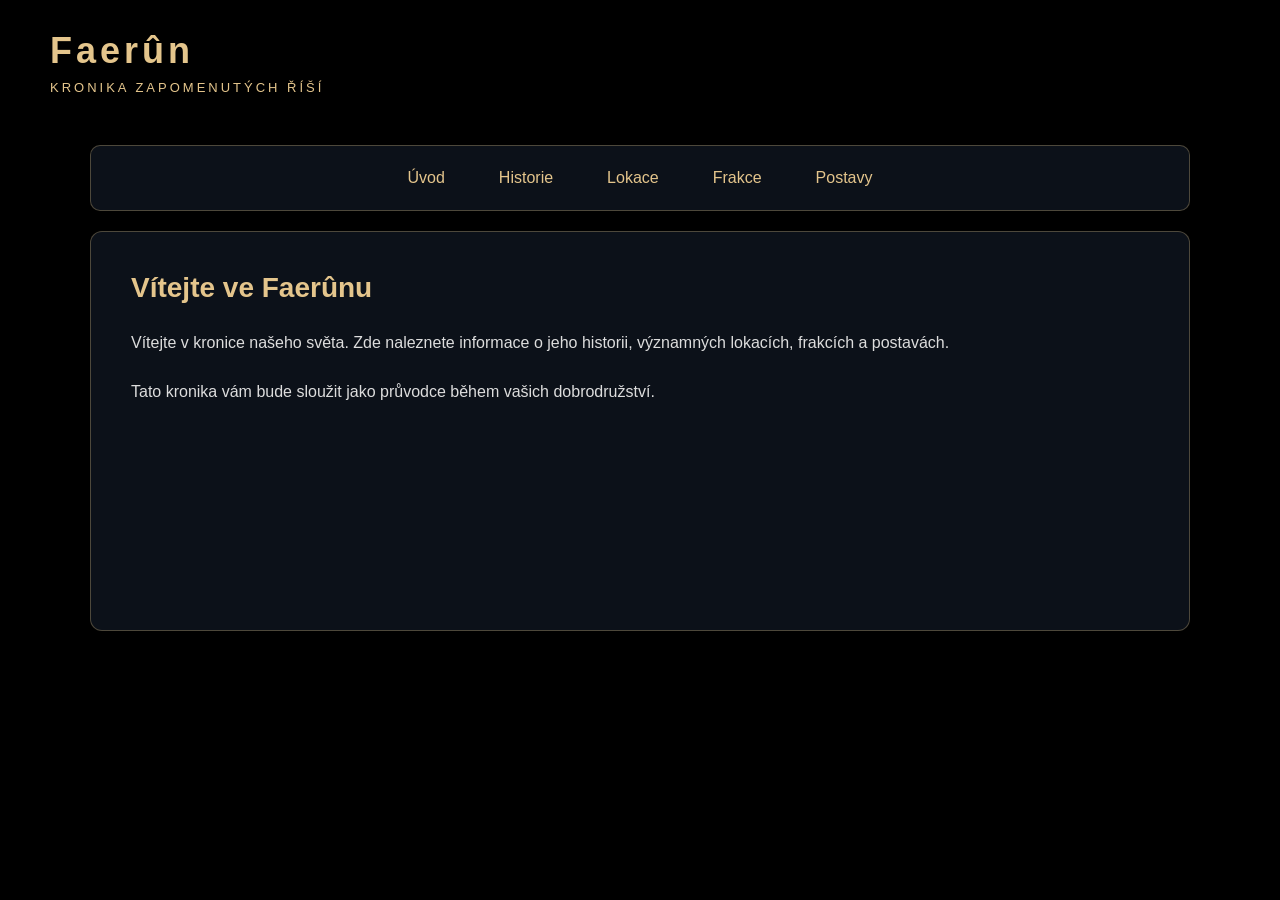
==== index.html @ 9e265f23 "prvni verze" ====
<!DOCTYPE html>
<html lang="cs">

<head>
    <meta charset="UTF-8">
    <meta name="viewport" content="width=device-width, initial-scale=1.0">
    <title>Faerûn | Kronika světa</title>
    <link rel="stylesheet" href="style.css">
</head>

<body>

    <video autoplay muted loop playsinline id="background-video">
        <source src="Untitled_project.mp4" type="video/mp4">
    </video>

    <div class="overlay"></div>
    <header class="hlavicka">
    <h1>Faerûn</h1>
    <p>Kronika Zapomenutých říší</p>
    </header>

<!-- NAVIGACNI LISTA -->

<nav class="navigace">
    <a href="index.html">Úvod</a>
    <a href="historie.html">Historie</a>
    <a href="lokace.html">Lokace</a>
    <a href="frakce.html">Frakce</a>
    <a href="#postavy">Postavy</a>
</nav>

<!-- HLAVNI OBSAH STRANKY -->

<main class="obsah uvodni-stranka">

    <!-- CTECI OKNO -->
    <article class="clanek">
        <h2>Vítejte ve Faerûnu</h2>

        <p>
            Vítejte v kronice našeho světa.
            Zde naleznete informace o jeho historii,
            významných lokacích, frakcích a postavách.
        </p>

        <p>
            Tato kronika vám bude sloužit jako
            průvodce během vašich dobrodružství.
        </p>
    </article>

</main>


</body>
</html>
---- style.css ----
* {
    margin: 0;
    padding: 0;
    box-sizing: border-box;
}

body {
    width: 100%;
    min-height: 100vh;
    overflow-x: hidden;
    background-color: black;
    color: white;
}

#background-video {
    position: fixed;
    top: 0;
    left: 0;
    width: 100%;
    height: 100%;
    object-fit: cover;
    z-index: -2;
    pointer-events: none;
}

.overlay {
    position: fixed;
    top: 0;
    left: 0;
    width: 100%;
    height: 100%;
    background-color: rgba(0, 0, 0, 0.60);
    z-index: -1;
    pointer-events: none;
}


/* HLAVICKA WEBU */

.hlavicka {
    padding: 30px 50px;
    color: white;
    font-family: Arial, sans-serif;
}

.hlavicka h1 {
    font-size: 36px;
    letter-spacing: 4px;
    color: #e4c58c;
}

.hlavicka p {
    font-size: 13px;
    color: #e4c58c;
    margin-top: 8px;
    letter-spacing: 3px;
    text-transform: uppercase;
}



/* HLAVNI CTECI OKNO */

.obsah {
    max-width: 1100px;
    min-height: 400px;
    margin: 20px auto;
    padding: 40px;

    background-color: rgba(15, 20, 30, 0.85);
    border: 1px solid rgba(228, 197, 140, 0.3);
    border-radius: 12px;

    color: white;
    font-family: Arial, sans-serif;

    display: flex;
    gap: 25px;
    align-items: flex-start;
}

.obsah h2 {
    font-size: 28px;
    color: #e4c58c;
    margin-bottom: 25px;
}

.obsah p {
    font-size: 16px;
    line-height: 1.8;
    margin-bottom: 20px;
    color: #dddddd;
}


/* NAVIGACNI LISTA */

.navigace {
    display: flex;
    justify-content: center;
    flex-wrap: wrap;
    gap: 30px;

    max-width: 1100px;
    margin: 20px auto;
    padding: 15px 25px;

    background-color: rgba(15, 20, 30, 0.85);
    border: 1px solid rgba(228, 197, 140, 0.3);
    border-radius: 10px;
}

.navigace a {
    color: #e4c58c;
    text-decoration: none;
    font-family: Arial, sans-serif;
    font-size: 16px;
    padding: 8px 12px;
    transition: color 0.3s;
}

.navigace a:hover {
    color: white;
}


/* BOCNI NAVIGACNI PANEL */

.bocni-panel {
    width: 220px;
    padding: 20px;

    background-color: rgba(10, 15, 25, 0.7);
    border: 1px solid rgba(228, 197, 140, 0.3);
    border-radius: 10px;

    font-family: Arial, sans-serif;
}

.bocni-panel h3 {
    color: #e4c58c;
    margin-bottom: 20px;
}

.bocni-panel a {
    display: block;
    color: #cccccc;
    text-decoration: none;
    padding: 10px;
}

.bocni-panel a:hover {
    color: #e4c58c;
    background-color: rgba(255, 255, 255, 0.05);
    border-radius: 5px;
}

/* CTECI CAST */

.clanek {
    flex: 1;
    min-width: 0;
}

/* BOCNI PANEL */

.bocni-panel {
    flex-shrink: 0;
}


/* UVODNI STRANKA */

.uvodni-stranka .clanek {
    width: 100%;
}
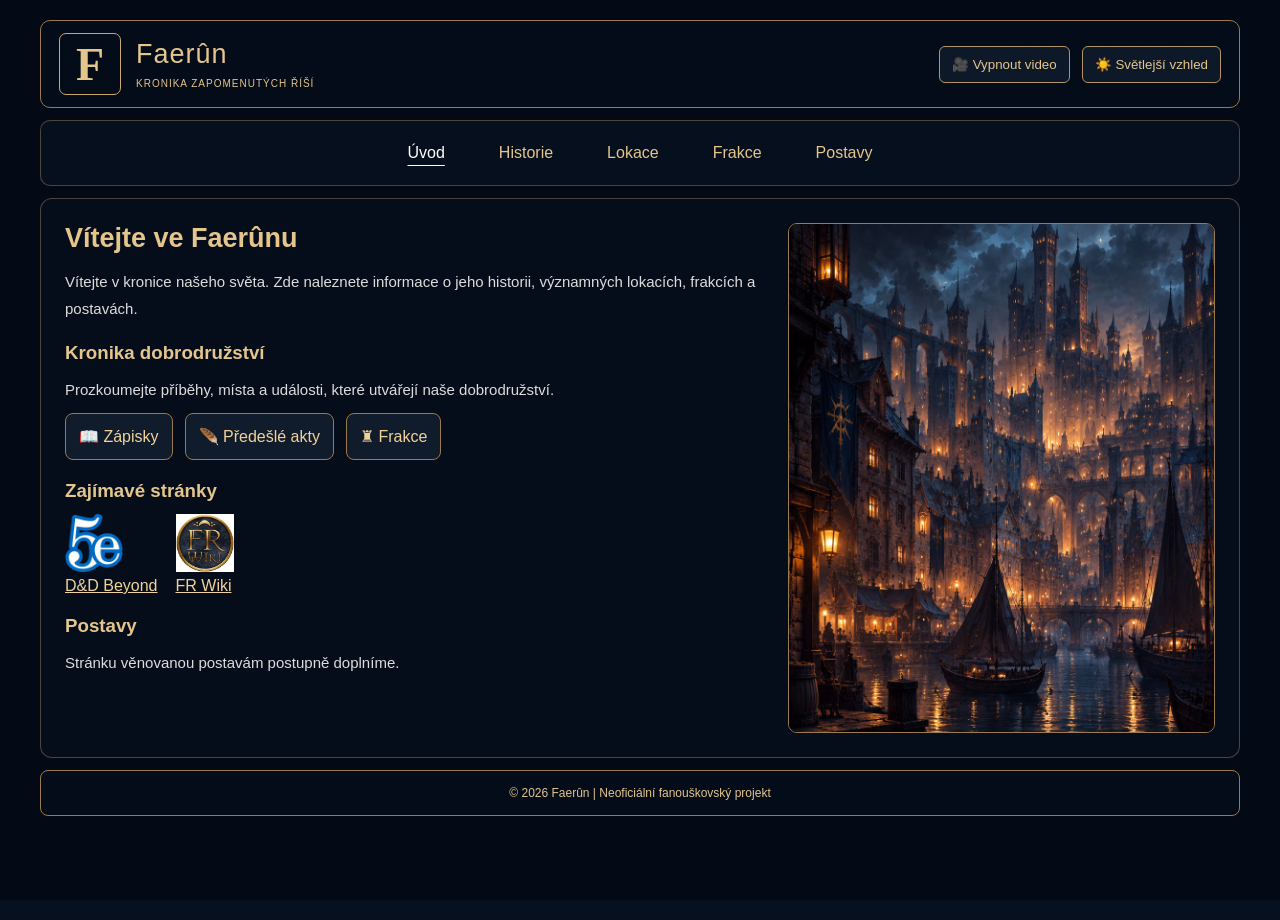
==== commit 44154efc: "Dokončena úvodní stránka podle Figmy" ====
--- a/index.html
+++ b/index.html
@@ -1,58 +1,76 @@
-
 <!DOCTYPE html>
 <html lang="cs">
-
 <head>
-    <meta charset="UTF-8">
-    <meta name="viewport" content="width=device-width, initial-scale=1.0">
-    <title>Faerûn | Kronika světa</title>
-    <link rel="stylesheet" href="style.css">
+  <meta charset="UTF-8">
+  <meta name="viewport" content="width=device-width, initial-scale=1.0">
+  <meta name="description" content="Fanouškovská kronika světa Faerûn pro dobrodružství Dungeons & Dragons.">
+  <title>Faerûn | Kronika Zapomenutých říší</title>
+  <link rel="stylesheet" href="style.css">
 </head>
-
-<body>
-
-    <video autoplay muted loop playsinline id="background-video">
-        <source src="Untitled_project.mp4" type="video/mp4">
-    </video>
-
-    <div class="overlay"></div>
+<body class="novy-uvod">
+  <video autoplay muted loop playsinline id="background-video" aria-hidden="true">
+    <source src="Untitled_project.mp4" type="video/mp4">
+  </video>
+  <div class="overlay" aria-hidden="true"></div>
+  <div class="web-obal">
     <header class="hlavicka">
-    <h1>Faerûn</h1>
-    <p>Kronika Zapomenutých říší</p>
+      <div class="znacka">
+        <!-- Dočasné písmeno F lze později nahradit logem, až bude ve složce images. -->
+        <div class="znacka-ikona" aria-hidden="true">F</div>
+        <div><h1>Faerûn</h1><p>Kronika Zapomenutých říší</p></div>
+      </div>
+      <div class="prepinace" aria-label="Nastavení vzhledu">
+        <button type="button" id="video-toggle" aria-pressed="true">🎥 Vypnout video</button>
+        <button type="button" id="theme-toggle" aria-pressed="false">☀️ Světlejší vzhled</button>
+      </div>
     </header>
-
-<!-- NAVIGACNI LISTA -->
-
-<nav class="navigace">
-    <a href="index.html">Úvod</a>
-    <a href="historie.html">Historie</a>
-    <a href="lokace.html">Lokace</a>
-    <a href="frakce.html">Frakce</a>
-    <a href="#postavy">Postavy</a>
-</nav>
-
-<!-- HLAVNI OBSAH STRANKY -->
-
-<main class="obsah uvodni-stranka">
-
-    <!-- CTECI OKNO -->
-    <article class="clanek">
+    <nav class="navigace" aria-label="Hlavní navigace">
+      <a href="index.html" aria-current="page">Úvod</a>
+      <a href="historie.html">Historie</a>
+      <a href="lokace.html">Lokace</a>
+      <a href="frakce.html">Frakce</a>
+      <a href="#postavy">Postavy</a>
+    </nav>
+    <main class="obsah uvodni-stranka">
+      <article class="clanek">
         <h2>Vítejte ve Faerûnu</h2>
-
-        <p>
-            Vítejte v kronice našeho světa.
-            Zde naleznete informace o jeho historii,
-            významných lokacích, frakcích a postavách.
-        </p>
-
-        <p>
-            Tato kronika vám bude sloužit jako
-            průvodce během vašich dobrodružství.
-        </p>
-    </article>
-
-</main>
-
-
+        <p>Vítejte v kronice našeho světa. Zde naleznete informace o jeho historii, významných lokacích, frakcích a postavách.</p>
+        <h3>Kronika dobrodružství</h3>
+        <p>Prozkoumejte příběhy, místa a události, které utvářejí naše dobrodružství.</p>
+        <div class="rychle-odkazy">
+          <a href="historie.html">📖 Zápisky</a>
+          <a href="lokace.html">🪶 Předešlé akty</a>
+          <a href="frakce.html">♜ Frakce</a>
+        </div>
+        <h3>Zajímavé stránky</h3>
+        <div class="externi-odkazy">
+          <a href="https://www.dndbeyond.com/" target="_blank" rel="noopener noreferrer"><img src="images/5etools.webp" alt="Ikona herních pravidel">D&amp;D Beyond</a>
+          <a href="https://forgottenrealms.fandom.com/wiki/Main_Page" target="_blank" rel="noopener noreferrer"><img src="images/wiki.jpg" alt="Logo Forgotten Realms Wiki">FR Wiki</a>
+        </div>
+        <section id="postavy" aria-labelledby="postavy-nadpis">
+          <h3 id="postavy-nadpis">Postavy</h3>
+          <p>Stránku věnovanou postavám postupně doplníme.</p>
+        </section>
+      </article>
+      <figure class="hlavni-obrazek"><img src="images/pozadí.png" alt="Fantasy ilustrace světa Faerûn"></figure>
+    </main>
+    <footer class="paticka">© 2026 Faerûn | Neoficiální fanouškovský projekt</footer>
+  </div>
+  <script>
+    const videoTlacitko = document.getElementById('video-toggle');
+    const vzhledTlacitko = document.getElementById('theme-toggle');
+    const video = document.getElementById('background-video');
+    videoTlacitko.addEventListener('click', () => {
+      const vypnuto = document.body.classList.toggle('video-vypnuto');
+      if (vypnuto) video.pause(); else video.play().catch(() => {});
+      videoTlacitko.setAttribute('aria-pressed', String(!vypnuto));
+      videoTlacitko.textContent = vypnuto ? '🎥 Zapnout video' : '🎥 Vypnout video';
+    });
+    vzhledTlacitko.addEventListener('click', () => {
+      const svetly = document.body.classList.toggle('denni-rezim');
+      vzhledTlacitko.setAttribute('aria-pressed', String(svetly));
+      vzhledTlacitko.textContent = svetly ? '🌙 Tmavší vzhled' : '☀️ Světlejší vzhled';
+    });
+  </script>
 </body>
 </html>
--- a/style.css
+++ b/style.css
@@ -175,3 +175,37 @@
 .uvodni-stranka .clanek {
     width: 100%;
 }
+
+
+/* NOVÝ VZHLED ÚVODNÍ STRÁNKY – ostatní podstránky zůstávají beze změny */
+body.novy-uvod { background: #07101e url("images/pozadí lísty 1.webp") center / cover fixed; font-family: Arial, sans-serif; }
+.novy-uvod #background-video { z-index: -3; }
+.novy-uvod .overlay { background: rgba(3, 9, 19, .73); z-index: -2; }
+.novy-uvod.video-vypnuto #background-video { display: none; }
+.novy-uvod.denni-rezim .overlay { background: rgba(12, 20, 30, .40); }
+.novy-uvod .web-obal { width: min(1200px, calc(100% - 32px)); margin: 20px auto; }
+.novy-uvod .hlavicka { padding: 12px 18px; display: flex; justify-content: space-between; align-items: center; gap: 20px; border: 1px solid #9b7a4b; background: rgba(5, 13, 27, .88); border-radius: 10px; }
+.novy-uvod .znacka { display: flex; align-items: center; gap: 15px; }
+.novy-uvod .znacka-ikona { width: 62px; height: 62px; display: grid; place-items: center; border: 1px solid #cba86a; border-radius: 7px; color: #e4c58c; font: bold 46px Georgia,serif; }
+.novy-uvod .hlavicka h1 { font-size: 27px; letter-spacing: 1px; font-weight: normal; }
+.novy-uvod .hlavicka p { font-size: 10px; letter-spacing: 1px; }
+.novy-uvod .prepinace { display: flex; flex-wrap: wrap; gap: 12px; }
+.novy-uvod .prepinace button { background: #0d1829; border: 1px solid #b39360; border-radius: 6px; color: #e4c58c; padding: 10px 12px; cursor: pointer; }
+.novy-uvod .prepinace button:focus-visible, .novy-uvod a:focus-visible { outline: 3px solid #ffe2a2; outline-offset: 3px; }
+.novy-uvod .navigace { max-width: none; margin: 12px 0; background: rgba(7, 17, 32, .92); }
+.novy-uvod .navigace a[aria-current="page"] { color: white; text-decoration: underline; text-underline-offset: 7px; }
+.novy-uvod .obsah { max-width: none; min-height: 0; margin: 0; padding: 24px; background: rgba(7, 15, 28, .92); }
+.novy-uvod .uvodni-stranka { display: grid; grid-template-columns: minmax(0, 1.3fr) minmax(240px, .8fr); align-items: stretch; gap: 28px; }
+.novy-uvod .obsah h2 { font-size: 27px; margin-bottom: 14px; }
+.novy-uvod .obsah h3 { color: #e4c58c; margin: 20px 0 12px; }
+.novy-uvod .obsah p { font-size: 15px; margin-bottom: 10px; }
+.novy-uvod .rychle-odkazy { display: flex; flex-wrap: wrap; gap: 12px; }
+.novy-uvod .rychle-odkazy a { display: inline-block; color: #f1d39a; text-decoration: none; border: 1px solid #9b7a4b; border-radius: 8px; padding: 13px; background: #101b2c; }
+.novy-uvod .externi-odkazy { display: flex; gap: 18px; flex-wrap: wrap; }
+.novy-uvod .externi-odkazy a { color: #f1d39a; }
+.novy-uvod .externi-odkazy img { width: 58px; height: 58px; object-fit: contain; display: block; margin-bottom: 5px; }
+.novy-uvod .hlavni-obrazek { margin: 0; }
+.novy-uvod .hlavni-obrazek img { width: 100%; height: 100%; max-height: 510px; object-fit: cover; border-radius: 9px; border: 1px solid #9b7a4b; display: block; }
+.novy-uvod .paticka { text-align: center; padding: 15px; border: 1px solid #9b7a4b; border-radius: 8px; color: #e4c58c; font-size: 12px; background: rgba(5, 13, 27, .92); margin-top: 12px; }
+@media (max-width: 760px) { .novy-uvod .hlavicka { flex-direction: column; align-items: flex-start; } .novy-uvod .uvodni-stranka { grid-template-columns: 1fr; } .novy-uvod .obsah { padding: 18px; } .novy-uvod .navigace { gap: 6px; } .novy-uvod .navigace a { font-size: 14px; padding: 8px; } .novy-uvod .hlavni-obrazek img { max-height: 400px; } }
+@media (prefers-reduced-motion: reduce) { .novy-uvod #background-video { display: none; } }
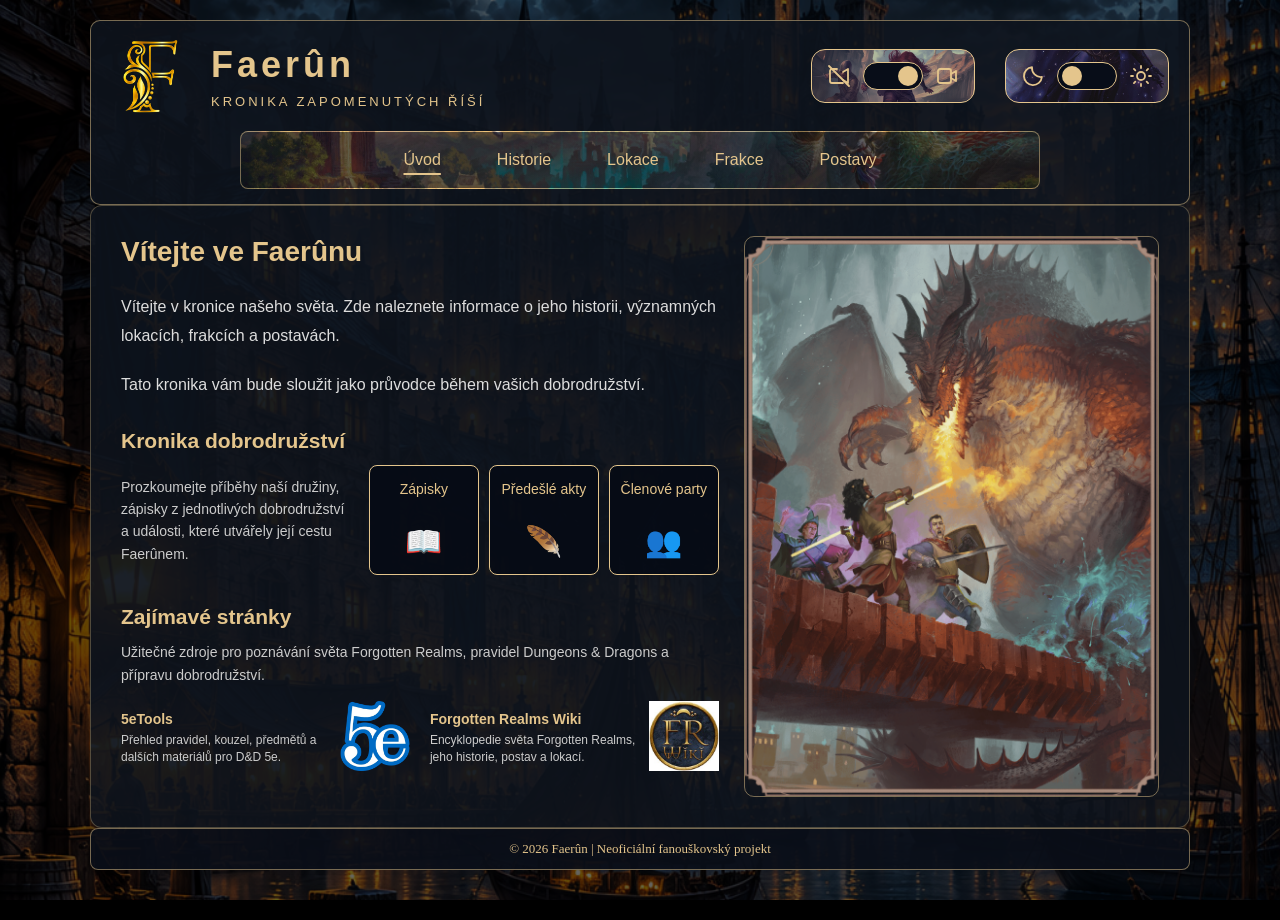
==== commit 3d5b7c1c: "Snad v pohodě verze" ====
--- a/index.html
+++ b/index.html
@@ -1,76 +1,328 @@
+
 <!DOCTYPE html>
 <html lang="cs">
+
 <head>
-  <meta charset="UTF-8">
-  <meta name="viewport" content="width=device-width, initial-scale=1.0">
-  <meta name="description" content="Fanouškovská kronika světa Faerûn pro dobrodružství Dungeons & Dragons.">
-  <title>Faerûn | Kronika Zapomenutých říší</title>
-  <link rel="stylesheet" href="style.css">
+    <meta charset="UTF-8">
+    <meta name="viewport" content="width=device-width, initial-scale=1.0">
+    <title>Faerûn | Kronika světa</title>
+
+    <!-- Nacteme ulozene nastaveni jeste pred vykreslenim -->
+    <script>
+        try {
+            // Nacteme nastaveni z prohlizece
+            const ulozeneVideo = localStorage.getItem("videoZapnuto");
+            const ulozenyRezim = localStorage.getItem("svetlyRezim");
+
+            // Nastavime tridy primo na HTML element
+            if (ulozeneVideo === "false") {
+                document.documentElement.classList.add("video-vypnuto");
+            }
+
+            if (ulozenyRezim === "true") {
+                document.documentElement.classList.add("rezim-svetly");
+            }
+
+        } catch (chyba) {
+            // Pokud uloziste neni dostupne, zustane vychozi vzhled
+        }
+    </script>
+
+    <link rel="stylesheet" href="style.css">
 </head>
-<body class="novy-uvod">
-  <video autoplay muted loop playsinline id="background-video" aria-hidden="true">
-    <source src="Untitled_project.mp4" type="video/mp4">
-  </video>
-  <div class="overlay" aria-hidden="true"></div>
-  <div class="web-obal">
-    <header class="hlavicka">
-      <div class="znacka">
-        <!-- Dočasné písmeno F lze později nahradit logem, až bude ve složce images. -->
-        <div class="znacka-ikona" aria-hidden="true">F</div>
-        <div><h1>Faerûn</h1><p>Kronika Zapomenutých říší</p></div>
-      </div>
-      <div class="prepinace" aria-label="Nastavení vzhledu">
-        <button type="button" id="video-toggle" aria-pressed="true">🎥 Vypnout video</button>
-        <button type="button" id="theme-toggle" aria-pressed="false">☀️ Světlejší vzhled</button>
-      </div>
-    </header>
-    <nav class="navigace" aria-label="Hlavní navigace">
-      <a href="index.html" aria-current="page">Úvod</a>
-      <a href="historie.html">Historie</a>
-      <a href="lokace.html">Lokace</a>
-      <a href="frakce.html">Frakce</a>
-      <a href="#postavy">Postavy</a>
-    </nav>
-    <main class="obsah uvodni-stranka">
-      <article class="clanek">
+
+
+<body>
+
+    <video autoplay muted loop playsinline id="background-video">
+        <source src="Untitled_project.mp4" type="video/mp4">
+    </video>
+
+    <div class="overlay"></div>
+
+    <!-- HLAVICKA WEBU -->
+<!-- Obsahuje logo, nazev webu a podnadpis -->
+
+<!-- SPOLECNY PANEL HLAVICKY A NAVIGACE -->
+<div class="horni-panel">
+
+<header class="hlavicka">
+
+    <!-- Logo webu -->
+    <img
+        src="images/logo webu.png"
+        alt="Logo Faerûnu"
+        class="logo"
+    >
+
+    <!-- Textova cast hlavicky -->
+    <div class="nazev-webu">
+
+        <h1>Faerûn</h1>
+
+        <p>Kronika Zapomenutých říší</p>
+
+    </div>
+
+<!-- OVLADANI VZHLEDU WEBU -->
+<!-- Tlacitka pro prepinani pozadi a barevneho rezimu -->
+
+<div class="ovladani">
+
+    <!-- PREPINAC VIDEA -->
+    <div class="skupina-prepinace panel-video">
+        <!-- Ikona vypnute kamery -->
+        <svg class="symbol-prepinace" viewBox="0 0 24 24"
+             fill="none" stroke="currentColor"
+             stroke-width="1.8" stroke-linecap="round"
+             stroke-linejoin="round" aria-hidden="true">
+            <path d="m16 16 5 3V5l-5 3"/>
+            <path d="M10 5H5a2 2 0 0 0-2 2v10a2 2 0 0 0 2 2h11"/>
+            <path d="m2 2 20 20"/>
+        </svg>
+
+        <!-- Posuvnik videa -->
+        <button id="prepinac-videa"
+                class="posuvny-prepinac zapnuto"
+                type="button"
+                aria-label="Zapnout nebo vypnout video na pozadí"
+                aria-pressed="true">
+            <span class="kolecko"></span>
+        </button>
+
+        <!-- Ikona zapnute kamery -->
+        <svg class="symbol-prepinace" viewBox="0 0 24 24"
+             fill="none" stroke="currentColor"
+             stroke-width="1.8" stroke-linecap="round"
+             stroke-linejoin="round" aria-hidden="true">
+            <rect x="3" y="5" width="13" height="14" rx="2"/>
+            <path d="m16 10 5-3v10l-5-3"/>
+        </svg>
+
+    </div>
+
+
+    <!-- PREPINAC BAREVNEHO REZIMU -->
+    <div class="skupina-prepinace panel-rezim">
+        <!-- Ikona mesice: tmavy rezim -->
+        <svg class="symbol-prepinace" viewBox="0 0 24 24"
+             fill="none" stroke="currentColor"
+             stroke-width="1.8" stroke-linecap="round"
+             stroke-linejoin="round" aria-hidden="true">
+            <path d="M20.9 13A9 9 0 0 1 11 3.1 9 9 0 1 0 20.9 13Z"/>
+        </svg>
+
+        <!-- Posuvnik rezimu -->
+        <button id="prepinac-rezimu"
+                class="posuvny-prepinac"
+                type="button"
+                aria-label="Zapnout nebo vypnout světlý režim"
+                aria-pressed="false">
+            <span class="kolecko"></span>
+        </button>
+
+        <!-- Ikona slunce: svetly rezim -->
+        <svg class="symbol-prepinace" viewBox="0 0 24 24"
+             fill="none" stroke="currentColor"
+             stroke-width="1.8" stroke-linecap="round"
+             stroke-linejoin="round" aria-hidden="true">
+            <circle cx="12" cy="12" r="4"/>
+            <path d="M12 2v2m0 16v2M4.93 4.93l1.42 1.42m11.3 11.3 1.42 1.42M2 12h2m16 0h2M4.93 19.07l1.42-1.42m11.3-11.3 1.42-1.42"/>
+        </svg>
+
+    </div>
+
+</div>
+
+</header>
+
+<!-- HLAVNI NAVIGACE WEBU -->
+<!-- Trida aktivni oznacuje prave otevrenou stranku -->
+
+<nav class="navigace">
+
+    <a href="index.html" class="aktivni" aria-current="page">Úvod</a>
+
+    <a href="historie.html">Historie</a>
+
+    <a href="lokace.html">Lokace</a>
+
+    <a href="frakce.html">Frakce</a>
+
+    <a href="#postavy">Postavy</a>
+
+</nav>
+<!-- Konec spolecneho panelu -->
+</div>
+
+<!-- ================================== -->
+<!-- HLAVNI OBSAH UVODNI STRANKY        -->
+<!-- ================================== -->
+
+<main class="obsah uvodni-stranka">
+
+    <!-- LEVA CAST: UVODNI TEXT -->
+    <article class="clanek">
+
         <h2>Vítejte ve Faerûnu</h2>
-        <p>Vítejte v kronice našeho světa. Zde naleznete informace o jeho historii, významných lokacích, frakcích a postavách.</p>
-        <h3>Kronika dobrodružství</h3>
-        <p>Prozkoumejte příběhy, místa a události, které utvářejí naše dobrodružství.</p>
-        <div class="rychle-odkazy">
-          <a href="historie.html">📖 Zápisky</a>
-          <a href="lokace.html">🪶 Předešlé akty</a>
-          <a href="frakce.html">♜ Frakce</a>
+
+        <p>
+            Vítejte v kronice našeho světa.
+            Zde naleznete informace o jeho historii,
+            významných lokacích, frakcích a postavách.
+        </p>
+
+        <p>
+            Tato kronika vám bude sloužit jako
+            průvodce během vašich dobrodružství.
+        </p>
+
+
+<!-- ================================== -->
+<!-- SEKCE KRONIKA DOBRODRUZSTVI        -->
+<!-- ================================== -->
+
+<section class="sekce-kronika">
+
+    <!-- Nadpis sekce -->
+    <h3>Kronika dobrodružství</h3>
+
+    <!-- Spolecny radek pro popis a karty -->
+    <div class="kronika-rozlozeni">
+
+        <!-- Leva cast: popis kroniky -->
+        <p class="popis-sekce">
+            Prozkoumejte příběhy naší družiny,
+            zápisky z jednotlivých dobrodružství
+            a události, které utvářely její cestu Faerûnem.
+        </p>
+
+        <!-- Prava cast: tri karty -->
+        <div class="uvodni-karty">
+
+            <a href="#" class="uvodni-karta">
+                <span>Zápisky</span>
+                <span class="ikona-karty">📖</span>
+            </a>
+
+            <a href="#" class="uvodni-karta">
+                <span>Předešlé akty</span>
+                <span class="ikona-karty">🪶</span>
+            </a>
+
+            <a href="#" class="uvodni-karta">
+                <span>Členové party</span>
+                <span class="ikona-karty">👥</span>
+            </a>
+
         </div>
-        <h3>Zajímavé stránky</h3>
-        <div class="externi-odkazy">
-          <a href="https://www.dndbeyond.com/" target="_blank" rel="noopener noreferrer"><img src="images/5etools.webp" alt="Ikona herních pravidel">D&amp;D Beyond</a>
-          <a href="https://forgottenrealms.fandom.com/wiki/Main_Page" target="_blank" rel="noopener noreferrer"><img src="images/wiki.jpg" alt="Logo Forgotten Realms Wiki">FR Wiki</a>
+
+    </div>
+
+</section>
+
+
+<!-- ================================== -->
+<!-- SEKCE: ZAJIMAVE STRANKY           -->
+<!-- ================================== -->
+
+<section class="sekce-zajimavosti">
+
+    <!-- Nadpis sekce -->
+    <h3>Zajímavé stránky</h3>
+
+    <!-- Kratky popis externich zdroju -->
+    <p class="popis-sekce">
+        Užitečné zdroje pro poznávání světa Forgotten Realms,
+        pravidel Dungeons & Dragons a přípravu dobrodružství.
+    </p>
+
+</section>
+
+<!-- ================================== -->
+<!-- EXTERNI ODKAZY NA ZAJIMAVE WEBY   -->
+<!-- ================================== -->
+
+<div class="externi-odkazy">
+
+    <!-- PRVNI ODKAZ: 5eTools -->
+    <div class="externi-polozka">
+
+        <!-- Textova cast odkazu -->
+        <div class="externi-text">
+            <h4>5eTools</h4>
+            <p>
+                Přehled pravidel, kouzel, předmětů
+                a dalších materiálů pro D&D 5e.
+            </p>
         </div>
-        <section id="postavy" aria-labelledby="postavy-nadpis">
-          <h3 id="postavy-nadpis">Postavy</h3>
-          <p>Stránku věnovanou postavám postupně doplníme.</p>
-        </section>
-      </article>
-      <figure class="hlavni-obrazek"><img src="images/pozadí.png" alt="Fantasy ilustrace světa Faerûn"></figure>
-    </main>
-    <footer class="paticka">© 2026 Faerûn | Neoficiální fanouškovský projekt</footer>
-  </div>
-  <script>
-    const videoTlacitko = document.getElementById('video-toggle');
-    const vzhledTlacitko = document.getElementById('theme-toggle');
-    const video = document.getElementById('background-video');
-    videoTlacitko.addEventListener('click', () => {
-      const vypnuto = document.body.classList.toggle('video-vypnuto');
-      if (vypnuto) video.pause(); else video.play().catch(() => {});
-      videoTlacitko.setAttribute('aria-pressed', String(!vypnuto));
-      videoTlacitko.textContent = vypnuto ? '🎥 Zapnout video' : '🎥 Vypnout video';
-    });
-    vzhledTlacitko.addEventListener('click', () => {
-      const svetly = document.body.classList.toggle('denni-rezim');
-      vzhledTlacitko.setAttribute('aria-pressed', String(svetly));
-      vzhledTlacitko.textContent = svetly ? '🌙 Tmavší vzhled' : '☀️ Světlejší vzhled';
-    });
-  </script>
+
+        <!-- Klikaci logo -->
+        <a href="https://5e.tools/"
+           target="_blank"
+           rel="noopener noreferrer">
+
+            <img src="images/5etools.webp"
+                 alt="Otevřít 5eTools">
+        </a>
+
+    </div>
+
+    <!-- DRUHY ODKAZ: FORGOTTEN REALMS WIKI -->
+    <div class="externi-polozka">
+
+        <!-- Textova cast odkazu -->
+        <div class="externi-text">
+            <h4>Forgotten Realms Wiki</h4>
+            <p>
+                Encyklopedie světa Forgotten Realms,
+                jeho historie, postav a lokací.
+            </p>
+        </div>
+
+        <!-- Klikaci logo -->
+        <a href="https://forgottenrealms.fandom.com/wiki/Main_Page"
+           target="_blank"
+           rel="noopener noreferrer">
+
+            <img src="images/wiki.jpg"
+                 alt="Otevřít Forgotten Realms Wiki">
+        </a>
+
+    </div>
+
+</div>
+
+    </article>
+
+    <!-- PRAVA CAST: OBRAZEK DRAKA -->
+    <div class="uvodni-obrazek">
+
+        <img
+            src="images/drak úvodní stránka.png"
+            alt="Fantasy ilustrace draka v boji"
+        >
+
+    </div>
+
+</main>
+
+<!-- ================================== -->
+<!-- PATICKA WEBOVE STRANKY             -->
+<!-- ================================== -->
+
+<footer class="paticka">
+
+    <!-- Informace o fanouskovskem projektu -->
+    <p>
+        © 2026 Faerûn | Neoficiální fanouškovský projekt
+    </p>
+
+</footer>
+
+<!-- Pripojeni JavaScriptu pro ovladani webu -->
+<script src="script.js"></script>
+
 </body>
+
 </html>
--- a/style.css
+++ b/style.css
@@ -5,11 +5,30 @@
     box-sizing: border-box;
 }
 
+/* ================================== */
+/* POZADI CELE WEBOVE STRANKY         */
+/* ================================== */
+
 body {
     width: 100%;
     min-height: 100vh;
     overflow-x: hidden;
+
+    /* Zalozni barva, pokud se obrazek nenacte */
     background-color: black;
+
+    /* Staticky obrazek na pozadi webu */
+    background-image: url("images/pozadí.png");
+
+    /* Obrazek vyplni celou obrazovku */
+    background-size: cover;
+
+    /* Obrazek zustane vycentrovany */
+    background-position: center;
+
+    /* Pozadi se pri posouvani nepohybuje */
+    background-attachment: fixed;
+
     color: white;
 }
 
@@ -35,29 +54,257 @@
     pointer-events: none;
 }
 
-
-/* HLAVICKA WEBU */
+/* ================================== */
+/* SPOLECNY PANEL HLAVICKY A NAVIGACE */
+/* ================================== */
+
+.horni-panel {
+
+    /* Stejna maximalni sirka jako hlavni obsah */
+    max-width: 1100px;
+
+    /* Vycentrovani celeho panelu */
+    margin: 20px auto 0;
+
+    /* Tmave pruhledne pozadi */
+    background-color: rgba(15, 20, 30, 0.85);
+
+    /* Zlaty ramecek kolem celeho panelu */
+    border: 1px solid rgba(228, 197, 140, 0.5);
+
+    /* Zaoblene rohy */
+    border-radius: 10px;
+
+    /* Vnitrni odsazeni */
+    padding: 15px 20px;
+}
+
+/* ================================== */
+/* HLAVICKA WEBU                      */
+/* ================================== */
+
+/* HLAVICKA UVNITR SPOLECNEHO PANELU */
 
 .hlavicka {
-    padding: 30px 50px;
+
+    display: flex;
+    align-items: center;
+    gap: 20px;
+
+    /* Hlavicka uz nema vlastni ramecek */
+    border: none;
+
+    /* Hlavicka uz nema vlastni pozadi */
+    background: transparent;
+
+    /* Odsazeni uvnitr spolecneho panelu */
+    padding: 0;
+
+    /* Odstraneni puvodnich vnejsich mezer */
+    margin: 0;
+
+    /* Hlavicka vyplni sirku rodice */
+    max-width: none;
+
     color: white;
     font-family: Arial, sans-serif;
 }
 
+
+/* LOGO V HLAVICCE */
+
+.logo {
+    width: 80px;
+    height: 80px;
+    object-fit: contain;
+}
+
+
+/* TEXT V HLAVICCE */
+
+.nazev-webu {
+    display: flex;
+    flex-direction: column;
+    justify-content: center;
+}
+
+/* HLAVNI NAZEV WEBU */
+
 .hlavicka h1 {
+    /* Velikost hlavniho nadpisu */
     font-size: 36px;
+
+    /* Zlata barva textu */
+    color: #e4c58c;
+
+    /* Mezery mezi pismeny */
     letter-spacing: 4px;
+}
+
+
+/* PODNADPIS WEBU */
+
+.hlavicka p {
+    /* Velikost podnadpisu */
+    font-size: 13px;
+
+    /* Zlata barva textu */
     color: #e4c58c;
-}
-
-.hlavicka p {
-    font-size: 13px;
+
+    /* Odsazeni od hlavniho nadpisu */
+    margin-top: 8px;
+
+    /* Mezery mezi pismeny */
+    letter-spacing: 3px;
+
+    /* Prevedeni textu na velka pismena */
+    text-transform: uppercase;
+}
+
+/* ================================== */
+/* GRAFICKE PREPINACE V HLAVICCE   */
+/* ================================== */
+
+
+/* KONTEJNER PRO OBA PREPINACE */
+
+.ovladani {
+
+    /* Oba prepinace budou vedle sebe */
+    display: flex;
+
+    /* Mezera mezi prepinaci */
+    gap: 30px;
+
+    /* Posunuti na pravou stranu hlavicky */
+    margin-left: auto;
+
+    /* Svisle zarovnani */
+    align-items: center;
+}
+
+
+/* JEDNA SKUPINA: IKONA + PREPINAC + IKONA */
+
+.skupina-prepinace {
+
+    display: flex;
+    align-items: center;
+
+    /* Mezera mezi ikonami a posuvnikem */
+    gap: 10px;
+}
+
+/* ================================== */
+/* SVG IKONY OVLADACICH PREPINACU      */
+/* ================================== */
+
+.symbol-prepinace {
+
+    /* Pevne rozmery ikon */
+    width: 24px;
+    height: 24px;
+
+    /* Zlata barva obrysu */
     color: #e4c58c;
-    margin-top: 8px;
-    letter-spacing: 3px;
-    text-transform: uppercase;
-}
-
+
+    /* Ikony se nebudou zmensovat */
+    flex-shrink: 0;
+}
+
+
+/* SAMOTNY POSUVNY PREPINAC */
+
+.posuvny-prepinac {
+
+    /* Sirka a vyska posuvniku */
+    width: 60px;
+    height: 28px;
+
+    /* Tmave pozadi */
+    background-color: #080d18;
+
+    /* Zlaty ramecek */
+    border: 1px solid #e4c58c;
+
+    /* Kulaty tvar */
+    border-radius: 30px;
+
+    /* Umisteni kolecka uvnitr */
+    position: relative;
+
+    /* Klikaci kurzor */
+    cursor: pointer;
+
+    /* Tlacitko nema vnitrni odsazeni */
+    padding: 0;
+
+    /* Plynula animace */
+    transition: background-color 0.3s ease;
+}
+
+
+/* ZLATE KOLECKO UVNITR PREPINACE */
+
+.kolecko {
+
+    /* Rozmery kolecka */
+    width: 20px;
+    height: 20px;
+
+    /* Zlata barva */
+    background-color: #e4c58c;
+
+    /* Kulaty tvar */
+    border-radius: 50%;
+
+    /* Umisteni uvnitr posuvniku */
+    position: absolute;
+    top: 3px;
+    left: 4px;
+
+    /* Plynuly pohyb */
+    transition: transform 0.3s ease;
+}
+
+
+/* AKTIVNI STAV PREPINACE */
+
+.posuvny-prepinac.zapnuto .kolecko {
+
+    /* Posun kolecka doprava */
+    transform: translateX(30px);
+}
+
+
+/* EFEKT PRI NAJETI MYSI */
+
+.posuvny-prepinac:hover {
+
+    /* Jemne zvyrazneni */
+    background-color: #263044;
+}
+
+
+/* ZVYRAZNENI PRI OVLADANI KLAVESNICI */
+
+.posuvny-prepinac:focus-visible {
+
+    outline: 2px solid white;
+    outline-offset: 4px;
+}
+
+
+/* EFEKT PRI NAJETI MYŠÍ */
+
+.ovladani button:hover {
+
+    /* Svetlejsi pozadi */
+    background-color: rgba(228, 197, 140, 0.2);
+
+    /* Svetla barva textu */
+    color: white;
+}
 
 
 /* HLAVNI CTECI OKNO */
@@ -65,8 +312,8 @@
 .obsah {
     max-width: 1100px;
     min-height: 400px;
-    margin: 20px auto;
-    padding: 40px;
+    margin: 0px auto;
+    padding: 30px;
 
     background-color: rgba(15, 20, 30, 0.85);
     border: 1px solid rgba(228, 197, 140, 0.3);
@@ -94,34 +341,104 @@
 }
 
 
-/* NAVIGACNI LISTA */
+/* NAVIGACE UVNITR SPOLECNEHO PANELU */
 
 .navigace {
+
     display: flex;
     justify-content: center;
     flex-wrap: wrap;
     gap: 30px;
 
-    max-width: 1100px;
-    margin: 20px auto;
-    padding: 15px 25px;
-
-    background-color: rgba(15, 20, 30, 0.85);
-    border: 1px solid rgba(228, 197, 140, 0.3);
-    border-radius: 10px;
-}
+    /* Navigace bude uzsi nez hlavicka */
+    max-width: 800px;
+
+    /* Vycentrovani a mezera od hlavicky */
+    margin: 15px auto 0;
+
+    /* Vnitrni odsazeni */
+    padding: 10px 20px;
+
+    /* Obrazkove pozadi zustava */
+    background-image:
+        linear-gradient(
+            rgba(10, 15, 25, 0.65),
+            rgba(10, 15, 25, 0.65)
+        ),
+        url("images/pozadí lišty 1.webp");
+
+    background-size: cover;
+    background-position: center;
+    background-repeat: no-repeat;
+
+    /* Zlaty ramecek navigace */
+    border: 1px solid rgba(228, 197, 140, 0.5);
+    border-radius: 8px;
+}
+
+/* ================================== */
+/* ODKAZY V NAVIGACNI LISTE           */
+/* ================================== */
 
 .navigace a {
+
+    /* Zlata barva textu */
     color: #e4c58c;
+
+    /* Odstraneni klasickeho podtrzeni */
     text-decoration: none;
+
+    /* Velikost pisma */
     font-family: Arial, sans-serif;
     font-size: 16px;
+
+    /* Vnitrni odsazeni odkazu */
     padding: 8px 12px;
-    transition: color 0.3s;
-}
+
+    /* Pruhledny ramecek, aby se pri hoveru
+       nemenila velikost tlacitka */
+    border: 1px solid transparent;
+    border-radius: 6px;
+
+    /* Plynula animace */
+    transition: all 0.2s ease;
+}
+
+
+/* ================================== */
+/* EFEKT PRI NAJETI MYSI              */
+/* ================================== */
 
 .navigace a:hover {
-    color: white;
+
+    /* Cerne pozadi */
+    background-color: rgba(0, 0, 0, 0.9);
+
+    /* Zlaty ramecek */
+    border-color: #e4c58c;
+
+    /* Lehke vystoupeni tlacitka nahoru */
+    transform: translateY(-3px);
+
+    /* Jemny stin */
+    box-shadow: 0 4px 10px rgba(0, 0, 0, 0.5);
+}
+
+
+/* ================================== */
+/* AKTUALNE OTEVRENA STRANKA          */
+/* ================================== */
+
+.navigace a.aktivni {
+
+    /* Zlata linka pod textem */
+    text-decoration: underline;
+
+    /* Odsazeni podtrzeni od textu */
+    text-underline-offset: 8px;
+
+    /* Tloušťka podtrzeni */
+    text-decoration-thickness: 2px;
 }
 
 
@@ -176,36 +493,559 @@
     width: 100%;
 }
 
-
-/* NOVÝ VZHLED ÚVODNÍ STRÁNKY – ostatní podstránky zůstávají beze změny */
-body.novy-uvod { background: #07101e url("images/pozadí lísty 1.webp") center / cover fixed; font-family: Arial, sans-serif; }
-.novy-uvod #background-video { z-index: -3; }
-.novy-uvod .overlay { background: rgba(3, 9, 19, .73); z-index: -2; }
-.novy-uvod.video-vypnuto #background-video { display: none; }
-.novy-uvod.denni-rezim .overlay { background: rgba(12, 20, 30, .40); }
-.novy-uvod .web-obal { width: min(1200px, calc(100% - 32px)); margin: 20px auto; }
-.novy-uvod .hlavicka { padding: 12px 18px; display: flex; justify-content: space-between; align-items: center; gap: 20px; border: 1px solid #9b7a4b; background: rgba(5, 13, 27, .88); border-radius: 10px; }
-.novy-uvod .znacka { display: flex; align-items: center; gap: 15px; }
-.novy-uvod .znacka-ikona { width: 62px; height: 62px; display: grid; place-items: center; border: 1px solid #cba86a; border-radius: 7px; color: #e4c58c; font: bold 46px Georgia,serif; }
-.novy-uvod .hlavicka h1 { font-size: 27px; letter-spacing: 1px; font-weight: normal; }
-.novy-uvod .hlavicka p { font-size: 10px; letter-spacing: 1px; }
-.novy-uvod .prepinace { display: flex; flex-wrap: wrap; gap: 12px; }
-.novy-uvod .prepinace button { background: #0d1829; border: 1px solid #b39360; border-radius: 6px; color: #e4c58c; padding: 10px 12px; cursor: pointer; }
-.novy-uvod .prepinace button:focus-visible, .novy-uvod a:focus-visible { outline: 3px solid #ffe2a2; outline-offset: 3px; }
-.novy-uvod .navigace { max-width: none; margin: 12px 0; background: rgba(7, 17, 32, .92); }
-.novy-uvod .navigace a[aria-current="page"] { color: white; text-decoration: underline; text-underline-offset: 7px; }
-.novy-uvod .obsah { max-width: none; min-height: 0; margin: 0; padding: 24px; background: rgba(7, 15, 28, .92); }
-.novy-uvod .uvodni-stranka { display: grid; grid-template-columns: minmax(0, 1.3fr) minmax(240px, .8fr); align-items: stretch; gap: 28px; }
-.novy-uvod .obsah h2 { font-size: 27px; margin-bottom: 14px; }
-.novy-uvod .obsah h3 { color: #e4c58c; margin: 20px 0 12px; }
-.novy-uvod .obsah p { font-size: 15px; margin-bottom: 10px; }
-.novy-uvod .rychle-odkazy { display: flex; flex-wrap: wrap; gap: 12px; }
-.novy-uvod .rychle-odkazy a { display: inline-block; color: #f1d39a; text-decoration: none; border: 1px solid #9b7a4b; border-radius: 8px; padding: 13px; background: #101b2c; }
-.novy-uvod .externi-odkazy { display: flex; gap: 18px; flex-wrap: wrap; }
-.novy-uvod .externi-odkazy a { color: #f1d39a; }
-.novy-uvod .externi-odkazy img { width: 58px; height: 58px; object-fit: contain; display: block; margin-bottom: 5px; }
-.novy-uvod .hlavni-obrazek { margin: 0; }
-.novy-uvod .hlavni-obrazek img { width: 100%; height: 100%; max-height: 510px; object-fit: cover; border-radius: 9px; border: 1px solid #9b7a4b; display: block; }
-.novy-uvod .paticka { text-align: center; padding: 15px; border: 1px solid #9b7a4b; border-radius: 8px; color: #e4c58c; font-size: 12px; background: rgba(5, 13, 27, .92); margin-top: 12px; }
-@media (max-width: 760px) { .novy-uvod .hlavicka { flex-direction: column; align-items: flex-start; } .novy-uvod .uvodni-stranka { grid-template-columns: 1fr; } .novy-uvod .obsah { padding: 18px; } .novy-uvod .navigace { gap: 6px; } .novy-uvod .navigace a { font-size: 14px; padding: 8px; } .novy-uvod .hlavni-obrazek img { max-height: 400px; } }
-@media (prefers-reduced-motion: reduce) { .novy-uvod #background-video { display: none; } }
+/* ================================== */
+/* SVETLEJSI BAREVNY REZIM            */
+/* ================================== */
+
+/* Svetlejsi pozadi hlavicky, navigace a obsahu */
+
+.svetly-rezim .hlavicka,
+.svetly-rezim .navigace,
+.svetly-rezim .obsah {
+
+    background-color: rgba(65, 55, 45, 0.85);
+}
+
+/* Svetlejsi prekryti videa */
+
+.svetly-rezim .overlay {
+
+    background-color: rgba(0, 0, 0, 0.25);
+}
+
+/* ================================== */
+/* UVODNI STRANKA - ROZLOZENI         */
+/* ================================== */
+
+/* Leva cast s textem */
+.uvodni-stranka .clanek {
+
+    /* Zabira dostupny prostor */
+    flex: 1;
+
+    /* Zabrani pretekani obsahu */
+    min-width: 0;
+}
+
+
+/* Prava cast s obrazkem */
+.uvodni-obrazek {
+
+    /* Obrazek zabira 40 % sirky */
+    width: 40%;
+
+    /* Pri zmensovani okna se muze prizpusobit */
+    flex-shrink: 0;
+}
+
+
+/* Samotny obrazek */
+.uvodni-obrazek img {
+
+    /* Obrazek vyplni svuj kontejner */
+    width: 100%;
+
+    /* Zachovani pomeru stran */
+    height: auto;
+
+    /* Odstraneni drobne mezery pod obrazkem */
+    display: block;
+
+    /* Zaoblene rohy */
+    border-radius: 10px;
+
+    /* Jemny zlaty ramecek */
+    border: 1px solid rgba(228, 197, 140, 0.5);
+}
+
+/* ================================== */
+/* UVODNI STRANKA NA MOBILU           */
+/* ================================== */
+
+@media (max-width: 768px) {
+
+    /* Text a obrazek budou pod sebou */
+    .uvodni-stranka {
+        flex-direction: column;
+    }
+
+    /* Obrazek vyplni dostupnou sirku */
+    .uvodni-obrazek {
+        width: 100%;
+    }
+}
+
+/* ================================== */
+/* UVODNI KARTY                        */
+/* ================================== */
+
+.uvodni-karty {
+
+    /* Karty budou vedle sebe */
+    display: flex;
+
+    /* Mezera mezi kartami */
+    gap: 15px;
+
+    /* Karty budou napravo v leve casti obsahu */
+    justify-content: flex-end;
+
+    /* Odsazeni od popisu kroniky */
+    margin-top: 10px;
+}
+
+/* ================================== */
+/* VZHLED JEDNOTLIVE KARTY             */
+/* ================================== */
+
+.uvodni-karta {
+
+    /* Pevna sirka a vyska karty */
+    width: 110px;
+    min-height: 110px;
+
+    /* Karta se nebude roztahovat */
+    flex: 0 0 110px;
+
+    /* Text nahore, ikona dole */
+    display: flex;
+    flex-direction: column;
+    align-items: center;
+    justify-content: space-between;
+
+    /* Vnitrni odsazeni */
+    padding: 15px 10px;
+
+    /* Tmave pozadi */
+    background-color: rgba(5, 10, 20, 0.85);
+
+    /* Zlaty ramecek */
+    border: 1px solid #e4c58c;
+    border-radius: 8px;
+
+    /* Text */
+    color: #e4c58c;
+    text-decoration: none;
+    text-align: center;
+    font-family: Arial, sans-serif;
+    font-size: 14px;
+
+    /* Plynuly efekt */
+    transition: 0.2s ease;
+}
+
+
+/* IKONA UVNITR KARTY */
+
+.ikona-karty {
+    font-size: 30px;
+    margin-bottom: 0;
+}
+
+
+/* EFEKT PRI NAJETI MYSI */
+
+.uvodni-karta:hover {
+
+    /* Karta lehce vystoupi */
+    transform: translateY(-4px);
+
+    /* Pozadi se ztmavi */
+    background-color: black;
+
+    /* Jemny stin */
+    box-shadow: 0 5px 15px rgba(0, 0, 0, 0.5);
+}
+
+
+/* KARTY NA MOBILNIM ZARIZENI */
+
+@media (max-width: 768px) {
+
+    .uvodni-karty {
+        flex-direction: column;
+    }
+
+    .uvodni-karta {
+        min-height: 90px;
+    }
+}
+
+/* ================================== */
+/* ZAJIMAVE STRANKY - ROZLOZENI       */
+/* ================================== */
+
+.externi-odkazy {
+
+    /* Dva odkazy budou vedle sebe */
+    display: flex;
+    gap: 20px;
+
+    /* Odsazeni od nadpisu a popisu */
+    margin-top: 15px;
+}
+
+
+/* JEDNA POLOZKA EXTERNIHO ODKAZU */
+
+.externi-polozka {
+
+    /* Text a logo vedle sebe */
+    display: flex;
+    align-items: center;
+    gap: 10px;
+
+    /* Obe polozky zaberou stejne mista */
+    flex: 1;
+    min-width: 0;
+}
+
+
+/* TEXTOVA CAST */
+
+.externi-text {
+    flex: 1;
+    min-width: 0;
+}
+
+.externi-text h4 {
+    color: #e4c58c;
+    font-size: 14px;
+    margin-bottom: 5px;
+}
+
+.externi-text p {
+    color: #cccccc;
+    font-size: 12px;
+    line-height: 1.4;
+    margin: 0;
+}
+
+
+/* LOGO EXTERNIHO WEBU */
+
+.externi-polozka img {
+
+    width: 70px;
+    height: 70px;
+    object-fit: contain;
+
+    /* Plynuly efekt pri najeti */
+    transition: transform 0.2s ease;
+}
+
+
+/* EFEKT PRI NAJETI MYSI */
+
+.externi-polozka a:hover img {
+    transform: scale(1.08);
+}
+
+
+/* ROZLOZENI NA MENSICH OBRAZOVKACH */
+
+@media (max-width: 768px) {
+
+    .externi-odkazy {
+        flex-direction: column;
+    }
+}
+
+/* ================================== */
+/* NADPISY SEKCI NA UVODNI STRANCE    */
+/* ================================== */
+
+/* Nadpisy Kronika dobrodruzstvi a Zajimave stranky */
+
+.sekce-kronika h3,
+.sekce-zajimavosti h3 {
+
+    /* Zlata barva nadpisu */
+    color: #e4c58c;
+
+    /* Velikost pisma */
+    font-size: 21px;
+
+    /* Mezera pod nadpisem */
+    margin-bottom: 12px;
+}
+
+
+/* POPISNE TEXTY POD NADPISY */
+
+.uvodni-stranka .popis-sekce {
+
+    /* Svetle seda barva textu */
+    color: #cccccc;
+
+    /* Mensi pismo nez hlavni uvodni text */
+    font-size: 14px;
+
+    /* Vyska radku pro lepsi citelnost */
+    line-height: 1.6;
+
+    /* Mezera pod popisem */
+    margin-bottom: 15px;
+}
+
+
+/* ODSAZENI JEDNOTLIVYCH SEKCI */
+
+.sekce-kronika {
+    margin-top: 30px;
+}
+
+.sekce-zajimavosti {
+    margin-top: 30px;
+}
+
+/* ================================== */
+/* KRONIKA - POPIS A KARTY VEDLE SEBE  */
+/* ================================== */
+
+.kronika-rozlozeni {
+
+    /* Popis a karty vedle sebe */
+    display: flex;
+
+    /* Mezera mezi textem a kartami */
+    gap: 15px;
+
+    /* Zarovnani na stred */
+    align-items: center;
+}
+
+
+/* POPIS KRONIKY */
+
+.kronika-rozlozeni .popis-sekce {
+
+    /* Text vyplni volny prostor */
+    flex: 1;
+
+    /* Zabrani pretekani textu */
+    min-width: 0;
+
+    /* Odstraneni spodni mezery */
+    margin-bottom: 0;
+}
+
+
+/* KARTY KRONIKY */
+
+.kronika-rozlozeni .uvodni-karty {
+
+    /* Karty se nebudou roztahovat */
+    flex-shrink: 0;
+
+    /* Odstraneni puvodniho odsazeni */
+    margin-top: 0;
+
+    /* Mensi mezery mezi kartami */
+    gap: 10px;
+}
+
+
+/* MOBILNI ZOBRAZENI */
+
+@media (max-width: 900px) {
+
+    .kronika-rozlozeni {
+        flex-direction: column;
+        align-items: stretch;
+    }
+
+    .kronika-rozlozeni .uvodni-karty {
+        justify-content: center;
+        flex-wrap: wrap;
+    }
+}
+
+/* ================================== */
+/* PATICKA WEBOVE STRANKY              */
+/* ================================== */
+
+.paticka {
+
+    /* Stejna sirka jako hlavni panely */
+    max-width: 1100px;
+
+    /* Vycentrovani paticky */
+    margin: 0 auto 20px;
+
+    /* Vnitrni odsazeni */
+    padding: 12px 20px;
+
+    /* Tmave pruhledne pozadi */
+    background-color: rgba(10, 15, 25, 0.9);
+
+    /* Jemny zlaty ramecek */
+    border: 1px solid rgba(228, 197, 140, 0.5);
+    border-radius: 8px;
+
+    /* Zarovnani textu */
+    text-align: center;
+
+    /* Zlata barva pisma */
+    color: #e4c58c;
+
+    font-size: 13px;
+}
+
+
+/* Odstraneni vychozich mezer odstavce */
+
+.paticka p {
+    margin: 0;
+}
+
+/* ================================== */
+/* POLOHA PREPINACU PRI NACTENI        */
+/* ================================== */
+
+/* Vypnute video = kolecko vlevo */
+html.video-vypnuto #prepinac-videa .kolecko {
+    transform: translateX(0);
+}
+
+/* Svetly rezim = kolecko vpravo */
+html.rezim-svetly #prepinac-rezimu .kolecko {
+    transform: translateX(30px);
+}
+
+/* ================================== */
+/* SJEDNOCENI SVETLEHO REZIMU          */
+/* ================================== */
+
+/* Horni panel a paticka */
+.svetly-rezim .horni-panel,
+.svetly-rezim .paticka {
+    background-color: rgba(52, 70, 90, 0.92);
+}
+
+/* Hlavicka */
+.svetly-rezim .hlavicka {
+    background-color: transparent;
+}
+
+/* Hlavni obsah */
+.svetly-rezim .obsah {
+    background-color: rgba(52, 70, 90, 0.88);
+}
+
+/* Navigace */
+.svetly-rezim .navigace {
+    background-image:
+        linear-gradient(
+            rgba(35, 49, 67, 0.80),
+            rgba(35, 49, 67, 0.80)
+        ),
+        url("images/pozadí lišty 1.webp");
+}
+
+/* Karty kroniky */
+.svetly-rezim .uvodni-karta {
+    background-color: rgba(32, 44, 60, 0.95);
+}
+
+/* Karty pri najeti mysi */
+.svetly-rezim .uvodni-karta:hover {
+    background-color: rgba(65, 85, 110, 0.98);
+}
+
+/* Bocni panel */
+.svetly-rezim .bocni-panel {
+    background-color: rgba(40, 55, 75, 0.90);
+}
+
+/* Text zustane dobre citelny */
+.svetly-rezim .obsah p {
+    color: #f0f0f0;
+}
+
+/* ================================== */
+/* OBRAZKOVE PANELY PREPINACU          */
+/* ================================== */
+
+/* Spolecny vzhled obou panelu */
+.skupina-prepinace {
+    display: flex;
+    align-items: center;
+    justify-content: center;
+    gap: 12px;
+
+    padding: 12px 15px;
+
+    border: 1px solid #e4c58c;
+    border-radius: 14px;
+
+    background-size: cover;
+    background-position: center;
+    background-repeat: no-repeat;
+
+    flex-shrink: 0;
+}
+
+/* ================================== */
+/* VIDEO PREPINAC                      */
+/* ================================== */
+
+/* Video zapnuto */
+.panel-video {
+    background-image:
+        linear-gradient(
+            rgba(0, 0, 0, 0.25),
+            rgba(0, 0, 0, 0.25)
+        ),
+        url("images/video rezim.png");
+}
+
+/* Video vypnuto - Time stop */
+.panel-video:has(#prepinac-videa:not(.zapnuto)) {
+    background-image:
+        linear-gradient(
+            rgba(0, 0, 0, 0.25),
+            rgba(0, 0, 0, 0.25)
+        ),
+        url("images/neaktivi.webp");
+}
+
+/* ================================== */
+/* BAREVNY REZIM                       */
+/* ================================== */
+
+/* Nocni rezim */
+.panel-rezim {
+    background-image:
+        linear-gradient(
+            rgba(0, 0, 0, 0.25),
+            rgba(0, 0, 0, 0.25)
+        ),
+        url("images/noční mod.webp");
+}
+
+/* Svetly rezim */
+html.rezim-svetly .panel-rezim {
+    background-image:
+        linear-gradient(
+            rgba(0, 0, 0, 0.25),
+            rgba(0, 0, 0, 0.25)
+        ),
+        url("images/svetly\ rezim.jpg");
+}
+
+/* ================================== */
+/* IKONY A POSUVNIKY                   */
+/* ================================== */
+
+.skupina-prepinace .symbol-prepinace {
+    width: 24px;
+    height: 24px;
+    padding: 0;
+    border: none;
+    background: transparent;
+}
+
+.skupina-prepinace .posuvny-prepinac {
+    flex-shrink: 0;
+}
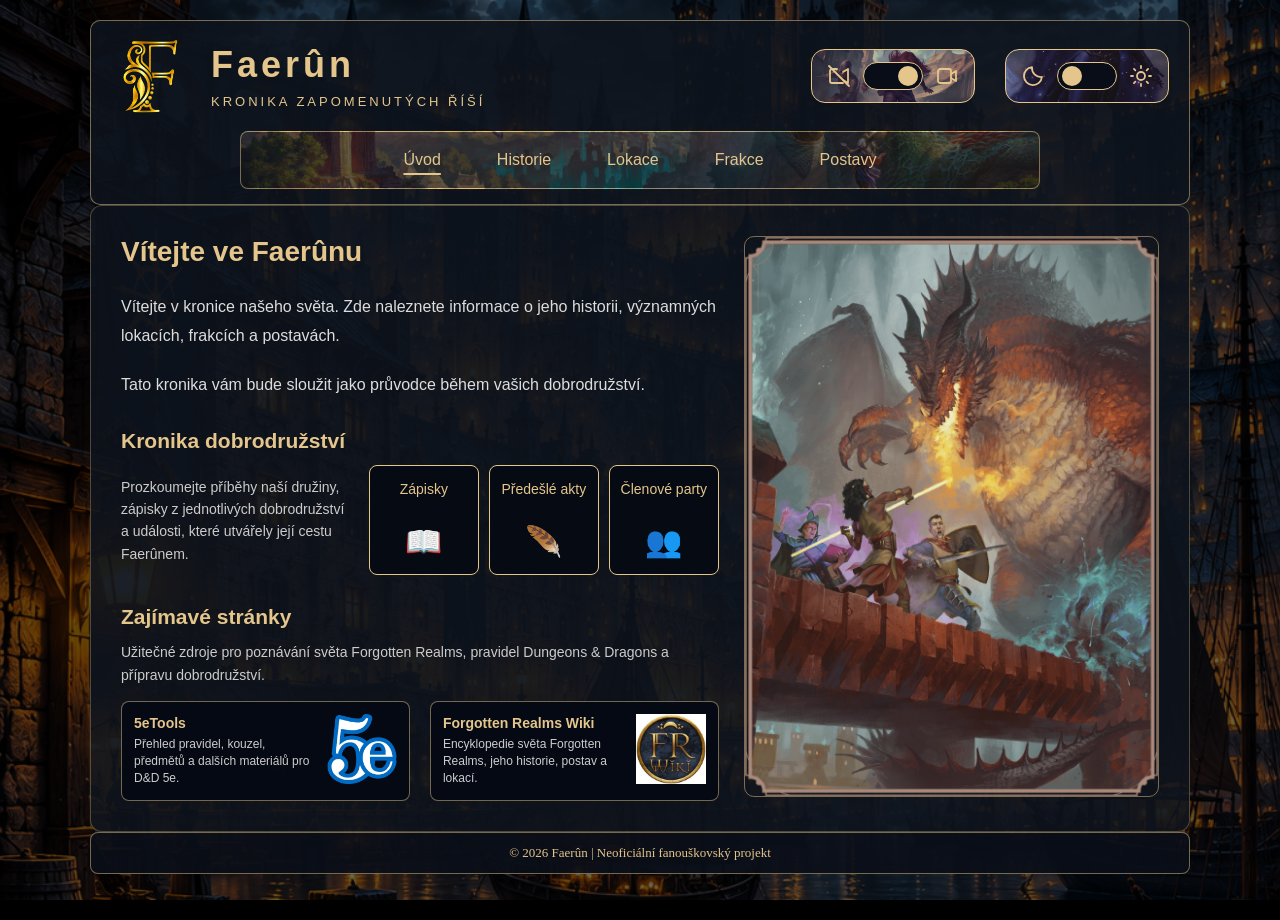
==== commit 3126c2a1: "final" ====
--- a/index.html
+++ b/index.html
@@ -7,26 +7,18 @@
     <meta name="viewport" content="width=device-width, initial-scale=1.0">
     <title>Faerûn | Kronika světa</title>
 
-    <!-- Nacteme ulozene nastaveni jeste pred vykreslenim -->
-    <script>
-        try {
-            // Nacteme nastaveni z prohlizece
-            const ulozeneVideo = localStorage.getItem("videoZapnuto");
-            const ulozenyRezim = localStorage.getItem("svetlyRezim");
-
-            // Nastavime tridy primo na HTML element
-            if (ulozeneVideo === "false") {
-                document.documentElement.classList.add("video-vypnuto");
-            }
-
-            if (ulozenyRezim === "true") {
-                document.documentElement.classList.add("rezim-svetly");
-            }
-
-        } catch (chyba) {
-            // Pokud uloziste neni dostupne, zustane vychozi vzhled
-        }
-    </script>
+    <!-- NACTENI ULOZENEHO NASTAVENI -->
+<script>
+    try {
+        const videoUlozeno = localStorage.getItem("videoZapnuto") !== "false";
+        const rezimUlozen = localStorage.getItem("svetlyRezim") === "true";
+
+        document.documentElement.classList.toggle("video-vypnuto", !videoUlozeno);
+        document.documentElement.classList.toggle("rezim-svetly", rezimUlozen);
+    } catch (chyba) {
+        // Pouzijeme vychozi nastaveni
+    }
+</script>
 
     <link rel="stylesheet" href="style.css">
 </head>
@@ -45,6 +37,17 @@
 
 <!-- SPOLECNY PANEL HLAVICKY A NAVIGACE -->
 <div class="horni-panel">
+
+<!-- TLACITKO MOBILNI NAVIGACE -->
+<button
+    class="mobilni-menu-tlacitko"
+    type="button"
+    aria-label="Otevřít navigaci"
+    aria-expanded="false"
+    aria-controls="hlavni-navigace"
+>
+    ☰
+</button>
 
 <header class="hlavicka">
 
@@ -139,7 +142,7 @@
 <!-- HLAVNI NAVIGACE WEBU -->
 <!-- Trida aktivni oznacuje prave otevrenou stranku -->
 
-<nav class="navigace">
+<nav class="navigace" id="hlavni-navigace">
 
     <a href="index.html" class="aktivni" aria-current="page">Úvod</a>
 
@@ -307,9 +310,8 @@
 
 </main>
 
-<!-- ================================== -->
+
 <!-- PATICKA WEBOVE STRANKY             -->
-<!-- ================================== -->
 
 <footer class="paticka">
 
--- a/style.css
+++ b/style.css
@@ -276,6 +276,19 @@
     transform: translateX(30px);
 }
 
+/* POLOHA VIDEA PODLE ULOZENEHO STAVU */
+html.video-vypnuto #prepinac-videa .kolecko {
+    transform: translateX(0);
+}
+
+/* POLOHA KOLECEK PRI NACITANI */
+html:not(.video-vypnuto) #prepinac-videa .kolecko {
+    transform: translateX(30px);
+}
+
+html.rezim-svetly #prepinac-rezimu .kolecko {
+    transform: translateX(30px);
+}
 
 /* EFEKT PRI NAJETI MYSI */
 
@@ -473,6 +486,13 @@
     border-radius: 5px;
 }
 
+/* AKTUALNE VYBRANA LOKACE */
+.bocni-panel a.aktivni-lokace {
+    color: #e4c58c;
+    background-color: rgba(228, 197, 140, 0.15);
+    border: 1px solid #e4c58c;
+    border-radius: 5px;
+}
 /* CTECI CAST */
 
 .clanek {
@@ -499,16 +519,16 @@
 
 /* Svetlejsi pozadi hlavicky, navigace a obsahu */
 
-.svetly-rezim .hlavicka,
-.svetly-rezim .navigace,
-.svetly-rezim .obsah {
+:is(.svetly-rezim, html.rezim-svetly) .hlavicka,
+:is(.svetly-rezim, html.rezim-svetly) .navigace,
+:is(.svetly-rezim, html.rezim-svetly) .obsah {
 
     background-color: rgba(65, 55, 45, 0.85);
 }
 
 /* Svetlejsi prekryti videa */
 
-.svetly-rezim .overlay {
+:is(.svetly-rezim, html.rezim-svetly) .overlay {
 
     background-color: rgba(0, 0, 0, 0.25);
 }
@@ -698,6 +718,10 @@
     /* Obe polozky zaberou stejne mista */
     flex: 1;
     min-width: 0;
+    padding: 12px;
+    border: 1px solid rgba(228, 197, 140, 0.5);
+    border-radius: 8px;
+    transition: background-color 0.2s ease;
 }
 
 
@@ -900,41 +924,27 @@
 }
 
 /* ================================== */
-/* POLOHA PREPINACU PRI NACTENI        */
-/* ================================== */
-
-/* Vypnute video = kolecko vlevo */
-html.video-vypnuto #prepinac-videa .kolecko {
-    transform: translateX(0);
-}
-
-/* Svetly rezim = kolecko vpravo */
-html.rezim-svetly #prepinac-rezimu .kolecko {
-    transform: translateX(30px);
-}
-
-/* ================================== */
 /* SJEDNOCENI SVETLEHO REZIMU          */
 /* ================================== */
 
 /* Horni panel a paticka */
-.svetly-rezim .horni-panel,
-.svetly-rezim .paticka {
+:is(.svetly-rezim, html.rezim-svetly) .horni-panel,
+:is(.svetly-rezim, html.rezim-svetly) .paticka {
     background-color: rgba(52, 70, 90, 0.92);
 }
 
 /* Hlavicka */
-.svetly-rezim .hlavicka {
+:is(.svetly-rezim, html.rezim-svetly) .hlavicka {
     background-color: transparent;
 }
 
 /* Hlavni obsah */
-.svetly-rezim .obsah {
+:is(.svetly-rezim, html.rezim-svetly) .obsah {
     background-color: rgba(52, 70, 90, 0.88);
 }
 
 /* Navigace */
-.svetly-rezim .navigace {
+:is(.svetly-rezim, html.rezim-svetly) .navigace {
     background-image:
         linear-gradient(
             rgba(35, 49, 67, 0.80),
@@ -943,23 +953,14 @@
         url("images/pozadí lišty 1.webp");
 }
 
-/* Karty kroniky */
-.svetly-rezim .uvodni-karta {
-    background-color: rgba(32, 44, 60, 0.95);
-}
-
-/* Karty pri najeti mysi */
-.svetly-rezim .uvodni-karta:hover {
-    background-color: rgba(65, 85, 110, 0.98);
-}
-
-/* Bocni panel */
-.svetly-rezim .bocni-panel {
-    background-color: rgba(40, 55, 75, 0.90);
-}
+
+
+
+
+
 
 /* Text zustane dobre citelny */
-.svetly-rezim .obsah p {
+:is(.svetly-rezim, html.rezim-svetly) .obsah p {
     color: #f0f0f0;
 }
 
@@ -1001,7 +1002,7 @@
 }
 
 /* Video vypnuto - Time stop */
-.panel-video:has(#prepinac-videa:not(.zapnuto)) {
+html.video-vypnuto .panel-video {
     background-image:
         linear-gradient(
             rgba(0, 0, 0, 0.25),
@@ -1048,4 +1049,641 @@
 
 .skupina-prepinace .posuvny-prepinac {
     flex-shrink: 0;
+}
+
+/* ================================= */
+/* STRANKA LOKACE - TRI SLOUPCE       */
+/* ================================= */
+
+.stranka-lokace {
+    display: grid;
+    grid-template-columns: 220px minmax(0, 1fr) 300px;
+    gap: 25px;
+    align-items: start;
+}
+
+/* LEVY PANEL - SEZNAM LOKACI */
+.stranka-lokace .bocni-panel {
+    width: auto;
+}
+
+/* PROSTREDNI PANEL - INFORMACE */
+.stranka-lokace .clanek {
+    min-width: 0;
+}
+
+/* PRAVY PANEL - MAPA */
+.stranka-lokace .mapa-lokace {
+    min-height: 400px;
+    padding: 20px;
+    border: 1px solid rgba(228, 197, 140, 0.5);
+    border-radius: 10px;
+    background-color: rgba(15, 20, 30, 0.85);
+}
+
+/* INFORMACNI KARTY LOKACE */
+.stranka-lokace .informace-lokace {
+    display: flex;
+    gap: 15px;
+    margin: 20px 0;
+}
+
+/* JEDNOTLIVE INFORMACNI KARTY */
+.stranka-lokace .info-karta {
+    flex: 1;
+    padding: 12px;
+    background-color: rgba(15, 20, 30, 0.85);
+    border: 1px solid rgba(228, 197, 140, 0.5);
+    border-radius: 8px;
+}
+
+/* POPISKY INFORMACNICH KARET */
+.stranka-lokace .info-karta strong {
+    display: block;
+    color: #ffffff;
+    font-size: 22px;
+    font-weight: normal;
+    margin-bottom: 15px;
+}
+
+/* HODNOTY INFORMACNICH KARET */
+.stranka-lokace .info-karta span {
+    display: block;
+    color: #ffffff;
+    font-size: 16px;
+}
+
+/* HISTORIE A SOUVISEJICI LOKACE */
+.stranka-lokace .historie-lokace,
+.stranka-lokace .souvisejici-lokace {
+    margin-top: 25px;
+    padding: 0;
+    background: none;
+    border: none;
+    border-radius: 0;
+
+}
+
+/* ZLATE NADPISY SEKCI */
+.stranka-lokace .historie-lokace h3,
+.stranka-lokace .souvisejici-lokace h3,
+.stranka-lokace .clanek > h3 {
+    color: #e4c58c;
+
+}
+
+/* TEXTY V SEKCI */
+.stranka-lokace .historie-lokace p,
+.stranka-lokace .souvisejici-lokace p {
+    color: #e0e0e0;
+    line-height: 1.6;
+    margin: 0;
+}
+
+/* LEVY PANEL - POZADI LOKACI */
+.stranka-lokace .bocni-panel {
+    min-height: 410px;
+
+    background-image:
+        linear-gradient(
+            rgba(10, 15, 25, 0.45),
+            rgba(10, 15, 25, 0.75)
+        ),
+        url("images/pozadí lišty 2.png");
+
+    background-size: cover;
+    background-position: center;
+    background-repeat: no-repeat;
+}
+
+/* PRAVY PANEL - MAPA WATERDEEPU */
+.stranka-lokace .mapa-lokace {
+    padding: 0;
+    min-height: 0;
+    overflow: hidden;
+}
+
+/* OBRAZEK MAPY */
+.stranka-lokace .obrazek-mapy {
+    display: block;
+    width: 100%;
+    height: 410px;
+    object-fit: contain;
+    object-position: center;
+    border-radius: 8px;
+}
+
+/* ERB WATERDEEPU */
+.stranka-lokace .clanek {
+    position: relative;
+}
+
+/* UMISTENI ERBU */
+.stranka-lokace .erb-lokace {
+    position: absolute;
+    right: 0;
+    top: 175px;
+    width: 135px;
+}
+
+/* OBRAZEK ERBU */
+.stranka-lokace .erb-lokace img {
+    display: block;
+    width: 100%;
+    height: auto;
+}
+
+/* PROSTOR PRO ERB V TEXTOVYCH SEKCI */
+.stranka-lokace .historie-lokace,
+.stranka-lokace .souvisejici-lokace {
+    padding-right: 150px;
+}
+
+/* TLACITKO ZOBRAZIT VICE */
+.stranka-lokace .tlacitko-vice {
+    display: inline-flex;
+    align-items: center;
+    gap: 15px;
+    margin-top: 25px;
+    padding: 15px 20px;
+
+    color: #ffffff;
+    text-decoration: none;
+
+    background-color: rgba(15, 20, 30, 0.85);
+    border: 1px solid #e4c58c;
+    border-radius: 8px;
+}
+
+/* TLACITKO PRI NAJETI MYSE */
+.stranka-lokace .tlacitko-vice:hover {
+    background-color: rgba(228, 197, 140, 0.15);
+    color: #e4c58c;
+}
+
+/* VYPNUTI ANIMACE PRI NACITANI */
+.posuvny-prepinac:not(.animace-povolena) .kolecko {
+    transition: none;
+}
+
+
+
+
+/* ================================== */
+/* GLOBALNI BARVY KARET A PANELU      */
+/* ================================== */
+:root {
+    --pozadi-karty: rgba(5, 10, 20, 0.95);
+    --pozadi-tlacitka: rgba(8, 13, 24, 0.95);
+    --pozadi-panelu: rgba(15, 20, 30, 0.85);
+    --pozadi-seznamu: rgba(8, 13, 24, 0.95);
+    --pozadi-najeti: rgba(38, 48, 68, 0.98);
+}
+
+html.rezim-svetly, html.svetly-rezim, body.svetly-rezim {
+    --pozadi-karty: rgba(90, 105, 125, 0.90);
+    --pozadi-tlacitka: rgba(90, 105, 125, 0.95);
+    --pozadi-panelu: rgba(90, 105, 125, 0.85);
+    --pozadi-seznamu: rgba(90, 105, 125, 0.95);
+    --pozadi-najeti: rgba(110, 125, 145, 0.98);
+}
+
+.uvodni-karta, .externi-polozka, .stranka-lokace .info-karta {
+    background-color: var(--pozadi-karty);
+}
+.bocni-panel, .stranka-lokace .mapa-lokace {
+    background-color: var(--pozadi-panelu);
+}
+.uvodni-karta:hover, .externi-polozka:hover {
+    background-color: var(--pozadi-najeti);
+}
+.stranka-lokace .tlacitko-vice, .mobilni-vyber {
+    background-color: var(--pozadi-tlacitka);
+}
+.seznam-lokaci.otevreny {
+    background-color: var(--pozadi-seznamu);
+}
+
+/* ================================== */
+/* MOBILNI NAVIGACE                   */
+/* ================================== */
+
+/* Tlacitko je na pocitaci skryte */
+.mobilni-menu-tlacitko {
+    display: none;
+}
+
+/* ZOBRAZENI NA MOBILU */
+@media (max-width: 768px) {
+
+    /* Tlacitko hamburger menu */
+    .mobilni-menu-tlacitko {
+        display: block;
+        margin-left: auto;
+
+        background: transparent;
+        border: none;
+
+        color: #e4c58c;
+        font-size: 28px;
+
+        cursor: pointer;
+    }
+
+    /* Skryti klasicke navigace */
+    .navigace {
+        display: none;
+    }
+
+    /* Navigace po otevreni */
+    .navigace.otevrena {
+        display: flex;
+        flex-direction: column;
+        align-items: stretch;
+        gap: 10px;
+    }
+
+}
+
+
+/* ================================== */
+/* MOBILNI ROZLOZENI WEBU             */
+/* ================================== */
+
+@media (max-width: 768px) {
+
+    /* Hlavni panel pres celou sirku mobilu */
+    .obsah {
+        width: 100%;
+        max-width: 100%;
+        margin: 0;
+        padding: 15px;
+    }
+
+    /* Hlavicka a navigace */
+    .horni-panel {
+        width: 100%;
+        max-width: 100%;
+        margin: 0;
+        padding: 15px;
+    }
+
+    /* Uvodni stranka pod sebou */
+    .uvodni-stranka {
+        display: flex;
+        flex-direction: column;
+    }
+
+    /* Hlavni clanek vyplni dostupnou sirku */
+    .uvodni-stranka .clanek {
+        width: 100%;
+        max-width: 100%;
+        min-width: 0;
+    }
+
+}
+
+
+
+/* ================================== */
+/* MOBILNI HLAVICKA                   */
+/* ================================== */
+
+@media (max-width: 768px) {
+
+    /* Hlavicka na vice radku */
+    .hlavicka {
+        display: flex;
+        flex-wrap: wrap;
+        align-items: center;
+        gap: 10px;
+    }
+
+    /* Mensi logo */
+    .logo {
+        width: 45px;
+        height: 45px;
+    }
+
+    /* Mensi nazev webu */
+    .hlavicka h1 {
+        font-size: 24px;
+        letter-spacing: 2px;
+    }
+
+    /* Mensi podnadpis */
+    .hlavicka p {
+        font-size: 9px;
+        letter-spacing: 1px;
+    }
+
+    /* Nazev webu zabira volne misto */
+    .nazev-webu {
+        flex: 1;
+        min-width: 0;
+    }
+
+    /* Hamburger menu na pravem okraji */
+    .mobilni-menu-tlacitko {
+        order: 2;
+        margin-left: auto;
+    }
+
+    /* Prepinace na samostatnem radku */
+    .ovladani {
+        order: 3;
+        width: 100%;
+        margin-left: 0;
+        justify-content: center;
+        gap: 20px;
+    }
+
+}
+
+
+/* ================================== */
+/* MOBILNI KARTY KRONIKY              */
+/* ================================== */
+
+@media (max-width: 768px) {
+
+    /* Popis a karty pod sebou */
+    .kronika-rozlozeni {
+        display: flex;
+        flex-direction: column;
+        gap: 15px;
+    }
+
+    /* Tri karty vedle sebe */
+    .uvodni-karty {
+        display: grid;
+        grid-template-columns: repeat(3, minmax(0, 1fr));
+        gap: 8px;
+        width: 100%;
+    }
+
+    /* Velikost jednotlivych karet */
+    .uvodni-karta {
+        width: 100%;
+        min-width: 0;
+        min-height: 100px;
+        padding: 10px 5px;
+
+        display: flex;
+        flex-direction: column;
+        align-items: center;
+        justify-content: space-between;
+
+        text-align: center;
+        font-size: 12px;
+    }
+
+}
+
+
+/* ================================== */
+/* MOBILNI KARTY EXTERNICH ODKAZU     */
+/* ================================== */
+
+@media (max-width: 768px) {
+
+    /* Dva odkazy vedle sebe */
+    .externi-odkazy {
+        display: grid;
+        grid-template-columns: repeat(2, minmax(0, 1fr));
+        gap: 10px;
+        width: 100%;
+    }
+
+    /* Samostatna karta odkazu */
+    .externi-polozka {
+        display: flex;
+        flex-direction: column;
+        align-items: center;
+        justify-content: center;
+        gap: 10px;
+
+        min-width: 0;
+        padding: 12px 8px;
+
+        /* Barva podle rezimu */
+        border: 1px solid rgba(228, 197, 140, 0.5);
+        border-radius: 8px;
+
+        text-align: center;
+    }
+
+    /* Text uvnitr karty */
+    .externi-text {
+        width: 100%;
+        min-width: 0;
+    }
+
+    /* Mensi popis */
+    .externi-text p {
+        font-size: 11px;
+        line-height: 1.4;
+    }
+
+    /* Obrazky odkazu */
+    .externi-polozka img {
+        width: 65px;
+        height: 65px;
+        object-fit: contain;
+    }
+
+}
+
+
+/* ================================== */
+/* MOBILNI ROZLOZENI LOKACI           */
+/* ================================== */
+
+@media (max-width: 768px) {
+
+    /* Tri sloupce zmenime na jeden */
+    .stranka-lokace {
+        display: grid;
+        grid-template-columns: minmax(0, 1fr);
+        gap: 20px;
+    }
+
+    /* Levy panel pres celou sirku */
+    .stranka-lokace .bocni-panel {
+        width: 100%;
+        max-width: 100%;
+        min-width: 0;
+    }
+
+    /* Hlavni clanek pres celou sirku */
+    .stranka-lokace .clanek {
+        width: 100%;
+        max-width: 100%;
+        min-width: 0;
+    }
+
+    /* Pravy panel s obrazkem */
+    .stranka-lokace .mapa-lokace {
+        width: 100%;
+        max-width: 100%;
+        min-width: 0;
+    }
+
+    /* Obrazek se prizpusobi sirce mobilu */
+    .stranka-lokace .obrazek-mapy {
+        display: block;
+        width: 100%;
+        height: auto;
+        object-fit: contain;
+    }
+
+}
+
+/* ================================== */
+/* ROZBALOVACI SEZNAM LOKACI          */
+/* ================================== */
+
+/* Na pocitaci skryjeme mobilni tlacitko */
+.mobilni-vyber {
+    display: none;
+}
+
+@media (max-width: 768px) {
+
+    /* Zruseni vysky puvodniho bocniho panelu */
+    .stranka-lokace .bocni-panel {
+        height: auto;
+        min-height: 0;
+        padding: 15px;
+    }
+
+    /* Mobilni tlacitko pro vyber lokace */
+    .mobilni-vyber {
+        display: flex;
+        align-items: center;
+        justify-content: space-between;
+
+        width: 100%;
+        padding: 12px 15px;
+
+        /* Barva podle rezimu */
+        color: #e4c58c;
+
+        border: 1px solid rgba(228, 197, 140, 0.6);
+        border-radius: 6px;
+
+        font-size: 15px;
+        cursor: pointer;
+    }
+
+    /* Seznam lokaci je na mobilu zavreny */
+    .seznam-lokaci {
+        display: none;
+    }
+
+    /* Seznam po otevreni */
+    .seznam-lokaci.otevreny {
+        display: flex;
+        flex-direction: column;
+        margin-top: 10px;
+    }
+
+}
+
+/* ================================== */
+/* VZHLED ROZBALENEHO SEZNAMU LOKACI  */
+/* ================================== */
+
+@media (max-width: 768px) {
+
+    /* Panel s jednotlivymi lokacemi */
+    .seznam-lokaci.otevreny {
+        gap: 0;
+        padding: 5px;
+
+        /* Barva podle rezimu */
+        border: 1px solid rgba(228, 197, 140, 0.5);
+        border-radius: 6px;
+    }
+
+    /* Jednotlive odkazy */
+    .seznam-lokaci a {
+        display: block;
+        padding: 12px 15px;
+
+        color: #e4c58c;
+        text-decoration: none;
+        font-size: 14px;
+
+        border-bottom: 1px solid rgba(228, 197, 140, 0.15);
+    }
+
+    /* Posledni polozka bez oddelovace */
+    .seznam-lokaci a:last-child {
+        border-bottom: none;
+    }
+
+    /* Zvyrazneni pri vyberu */
+    .seznam-lokaci a:hover,
+    .seznam-lokaci a:focus-visible {
+        background: rgba(228, 197, 140, 0.12);
+    }
+
+}
+
+
+/* ================================== */
+/* MOBILNI DETAIL LOKACE - WATERDEEP  */
+/* ================================== */
+
+@media (max-width: 768px) {
+
+    /* Hlavni obsah na celou sirku */
+    .stranka-lokace .clanek {
+        width: 100%;
+        min-width: 0;
+        padding: 0;
+    }
+
+    /* Text uz nepotrebuje misto pro erb vpravo */
+    .stranka-lokace .historie-lokace,
+    .stranka-lokace .souvisejici-lokace {
+        padding-right: 0;
+    }
+
+    /* Erb nebude prekryvat text */
+    .stranka-lokace .erb-lokace {
+        position: static;
+        width: 110px;
+        margin: 15px auto;
+    }
+
+    /* Erb se prizpusobi svemu prostoru */
+    .stranka-lokace .erb-lokace img {
+        display: block;
+        width: 100%;
+        height: auto;
+        object-fit: contain;
+    }
+
+}
+
+/* ================================== */
+/* MOBILNI SEZNAM FRAKCI              */
+/* ================================== */
+
+@media (max-width: 768px) {
+
+    /* Zavreny seznam frakci */
+    #seznam-frakci {
+        display: none;
+    }
+
+    /* Otevreny seznam frakci */
+    #seznam-frakci.otevreny {
+        display: flex;
+        flex-direction: column;
+        gap: 0;
+    }
+
 }
